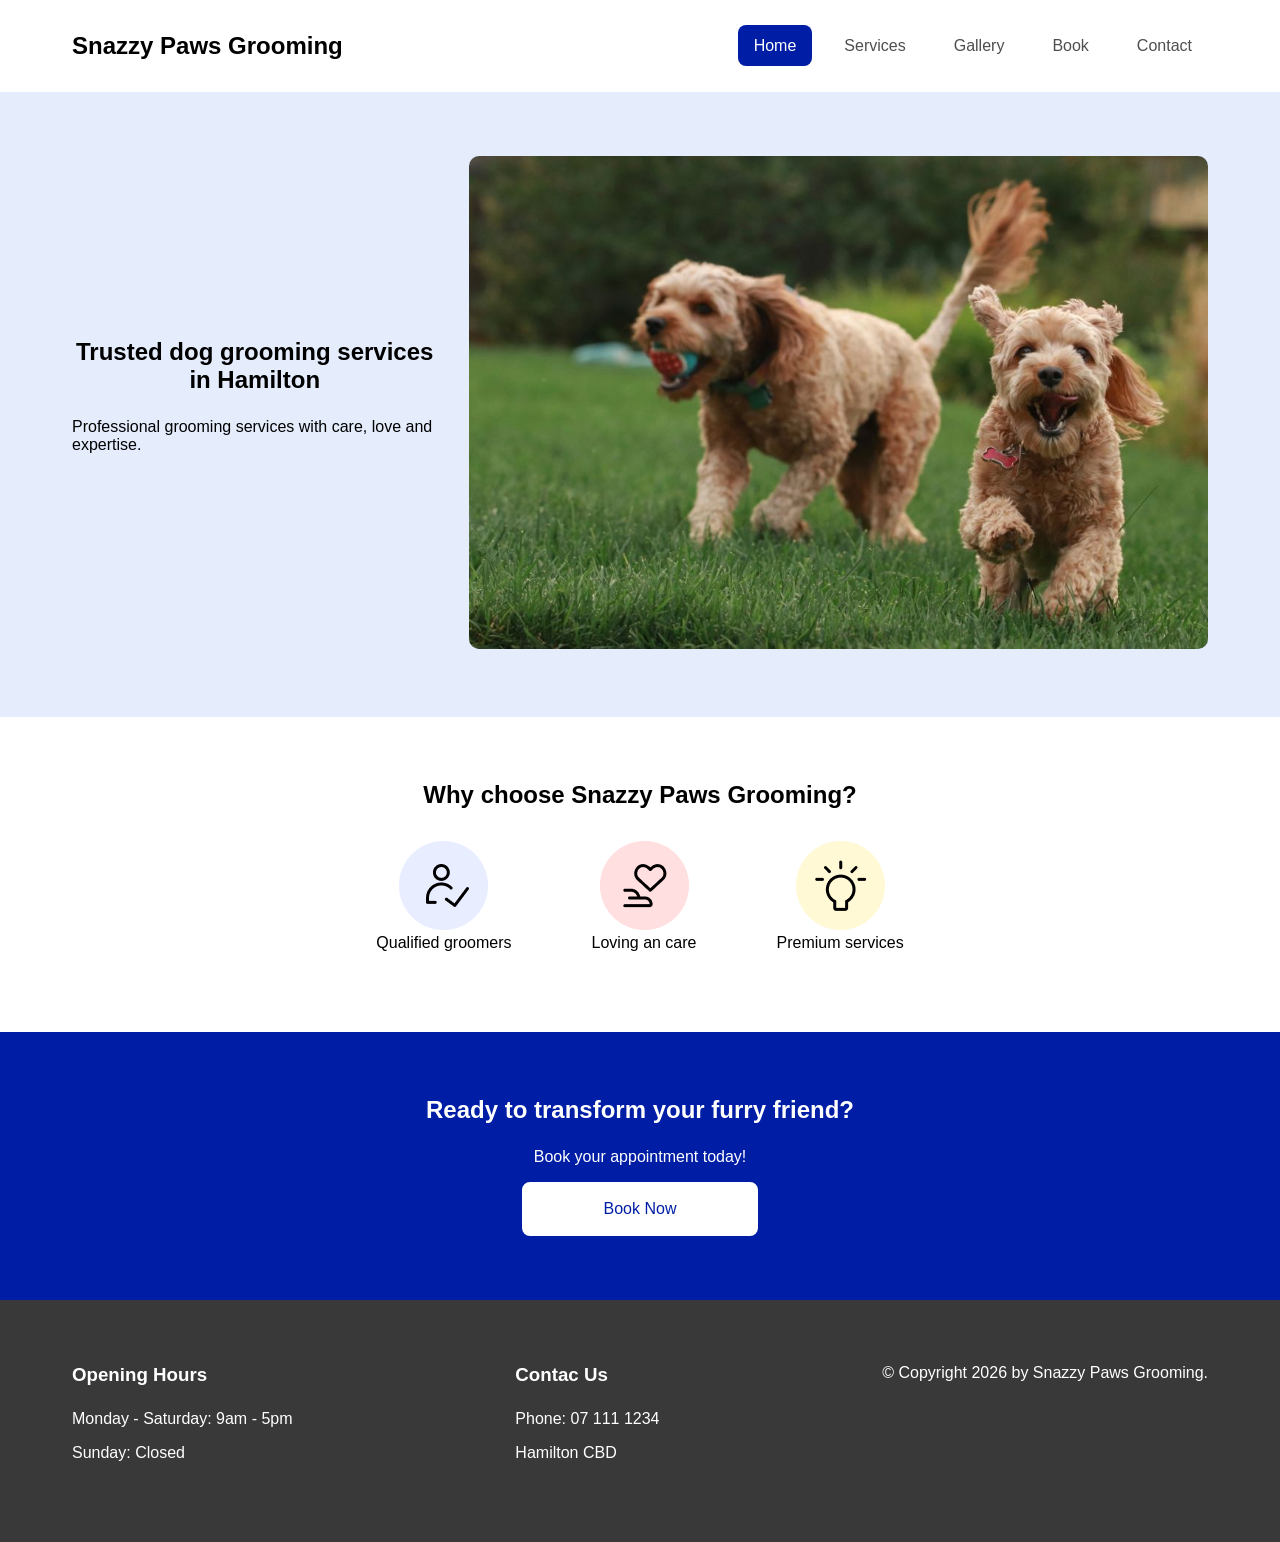
==== index.html @ c70ac974 "initial upload" ====
<!doctype html>
<html>
  <head>
    <meta charset="utf-8" />
    <meta name="viewport" content="width=device-width, initial-scale=1" />
    <title>Home - Snazzy Paws Grooming</title>
    <meta
      name="description"
      content="Trusted dog grooming services in Hamilton CBD. Professional grooming for dogs of all breads and ages."
    />
    <link rel="stylesheet" href="css/my-css.css" />
  </head>
  <body>
    <!--header-->
    <header>
      <nav class="nav">
        <div class="container">
          <!--company name-->
          <a href="index.html" class="logo">Snazzy Paws Grooming</a>
          <!--navigation menu-->
          <ul class="nav-menu">
            <li><a href="index.html" class="active">Home</a></li>
            <li><a href="services.html">Services</a></li>
            <li><a href="gallery.html">Gallery</a></li>
            <li><a href="booking.html">Book</a></li>
            <li><a href="contact.html">Contact</a></li>
          </ul>
        </div>
      </nav>
    </header>

    <!--main content-->
    <main>
      <section class="intro">
        <div class="container">
          <div class="left-col">
            <h1>Trusted dog grooming services in Hamilton</h1>
            <p>Professional grooming services with care, love and expertise.</p>
          </div>
          <div class="right-col-photo">
            <!--main image-->
            <img src="images/happydogs.jpg" alt="happy dogs in the field" />
            <!--photo credit-->
            <!--
    Photo by <a href="https://unsplash.com/@miaandersonphotography?utm_source=unsplash&utm_medium=referral&utm_content=creditCopyText">Mia Anderson</a> on <a href="https://unsplash.com/photos/brown-long-coated-small-dog-on-green-grass-field-during-daytime-2k6v10Y2dIg?utm_source=unsplash&utm_medium=referral&utm_content=creditCopyText">Unsplash</a>-->
          </div>
        </div>
      </section>

      <section class="why-us">
        <div class="container">
          <h2>Why choose Snazzy Paws Grooming?</h2>
          <div class="row">
            <div class="column">
              <img src="images/expert.png" alt="experts" />
              <p>Qualified groomers</p>
            </div>
            <div class="column">
              <img src="images/heart.png" alt="we care" />
              <p>Loving an care</p>
            </div>
            <div class="column">
              <img src="images/bulb.png" alt="bulb" />
              <p>Premium services</p>
            </div>
          </div>
        </div>
      </section>

      <!-- call to action book now -->
      <section class="call-to-action">
        <div class="container">
          <h2>Ready to transform your furry friend?</h2>
          <p>Book your appointment today!</p>
          <!--button-->
          <a href="booking.html" class="button btn-booknow">Book Now</a>
        </div>
      </section>
    </main>

    <!--footer-->
    <footer>
      <div class="container">
        <div>
          <h3>Opening Hours</h3>
          <p>Monday - Saturday: 9am - 5pm</p>
          <p>Sunday: Closed</p>
        </div>
        <div>
          <h3>Contac Us</h3>
          <p>Phone: 07 111 1234</p>
          <p>Hamilton CBD</p>
        </div>
        <p class="copyright">&copy; Copyright 2026 by Snazzy Paws Grooming.</p>
      </div>
    </footer>
  </body>
</html>
---- css/my-css.css ----
/* global */
/* universal box sizing */
* {
  margin: 0;
  padding: 0;
  box-sizing: border-box;
}

/* set body font type */
body {
  font-family: Arial, Helvetica, sans-serif;
}

/* text position is center and set space after */
h1 {
  text-align: center;
  margin-bottom: 1.5rem;
}

/* other heading have space after */
h2,
h3,
h4,
h5,
h6 {
  margin-bottom: 1.5rem;
}

p {
  margin-bottom: 1rem;
}

/* set max size and padding around the box*/
.container {
  max-width: 1200px;
  padding: 2rem;
  margin: 0 auto;
}

/* style the top navigation bar */
.nav .container {
  display: flex;
  justify-content: space-between;
  align-items: center;
}

/* style the logo on the navigation bar */
.logo {
  text-decoration: none;
  font-size: 1.5rem;
  font-weight: bold;
  color: black;
}

/* style the navigation menu items */
.nav-menu {
  display: flex;
  gap: 1rem;
  list-style: none;
}

.nav-menu a {
  text-decoration: none;
  padding: 0.75rem 1rem;
  border-radius: 0.5rem;
  color: rgb(78, 78, 78);
}
.nav-menu a:hover,
a.active {
  background-color: #001ea5;
  color: white;
}

/* buttons */
.button {
  display: inline-block;
  padding: 1rem 5rem;
  font-size: 1rem;
  border-radius: 0.5rem;
  cursor: pointer;
  border-color: #001ea5;
  text-decoration: none;
}
.btn-cta {
  background-color: #140664;
  color: rgb(0, 0, 0);
}

/* style the call-to-action button. background is blue so font colour set to white */
.btn-booknow {
  background-color: #ffffff;
  color: #001ea5;
  border: 2px solid white;
}
.btn-booknow:hover {
  background-color: #001ea5;
  color: white;
  border-color: white;
}

/* stayling page description on each page except the main home page */
.section-description {
  font-size: 1.3rem;
  color: #555;
  text-align: center;
  margin-bottom: 2rem;
}

/* intro section on home page */
.intro {
  background-color: rgb(229, 237, 253);
  padding: 2rem 0;
}

.intro .container {
  display: flex;
  align-items: center;
  justify-content: space-between;
  gap: 2rem;
}

.right-col-photo img {
  max-width: 100%;
  height: auto;
  border-radius: 10px;
}

/* why choose us section on home page*/
.why-us {
  padding: 2rem 0;
  text-align: center;
}

.row {
  display: flex;
  justify-content: center;
  gap: 5rem;
  margin-top: 2rem;
}

/* call to action section on home page */
.call-to-action {
  background-color: #001ea5;
  color: #ffffff;
  text-align: center;
  padding: 2rem 0;
}

/* the main top section on pages other than the home page*/
.top-section {
  padding: 3rem 0;
  background-color: rgb(236, 251, 255);
}

/* service table */
.service-table {
  margin-top: 4rem;
  width: 100%;
  background-color: #fff;
  box-shadow: 0 2px 8px rgba(0, 0, 0, 0.1);
}

.service-table th {
  background-color: #273366;
  color: white;
  text-align: center;
  padding: 1rem;
}

.service-table td {
  padding: 1rem 3rem;
  border-bottom: 1px solid #bdbdbd;
  vertical-align: top;
}

/* show gallery images in grid 4x4 */
.gallery {
  display: grid;
  grid-template-columns: repeat(4, 1fr);
  gap: 10px;
}

.gallery img {
  width: 100%;
  height: auto;
  object-fit: cover;
  border-radius: 6px;
}

/* center the google form on book page*/
.booking-form {
  display: flex;
  justify-content: center;
}
/* footer */
footer {
  padding: 2rem 0;
  background-color: rgb(57, 57, 57);
  color: white;
}

footer .container {
  display: flex;
  justify-content: space-between;
  gap: 2rem;
}

/* responsive tablet size */
@media (max-width: 768px) {
  /* re-arrange navigation items to vertical column */
  .nav .container {
    flex-direction: column;
    align-items: center;
    gap: 1rem;
  }
  .nav-menu {
    flex-direction: column;
    align-items: center;
    gap: 1rem;
  }

  /* button width filled across the page */
  .button {
    width: 100%;
  }

  /* reduce the space between the table and heading  */
  .service-table {
    margin-top: 1rem;
  }

  /* reduce the space inside each cell */
  .service-table td,
  .service-table t {
    padding: 0.5rem;
  }

  /* change the footer items to vetical column */
  footer .container {
    flex-direction: column;
    text-align: center;
    gap: 1.5rem;
  }

  .row {
    flex-direction: column;
    gap: 2rem;
  }

  .gallery {
    grid-template-columns: repeat(2, 1fr);
  }

  .intro .container {
    flex-direction: column;
    text-align: center;
  }
  .right-col-photo {
    justify-content: center;
  }
}

/* responsive mobile size */
@media (max-width: 600px) {
  .gallery {
    grid-template-columns: 1fr;
  }
}
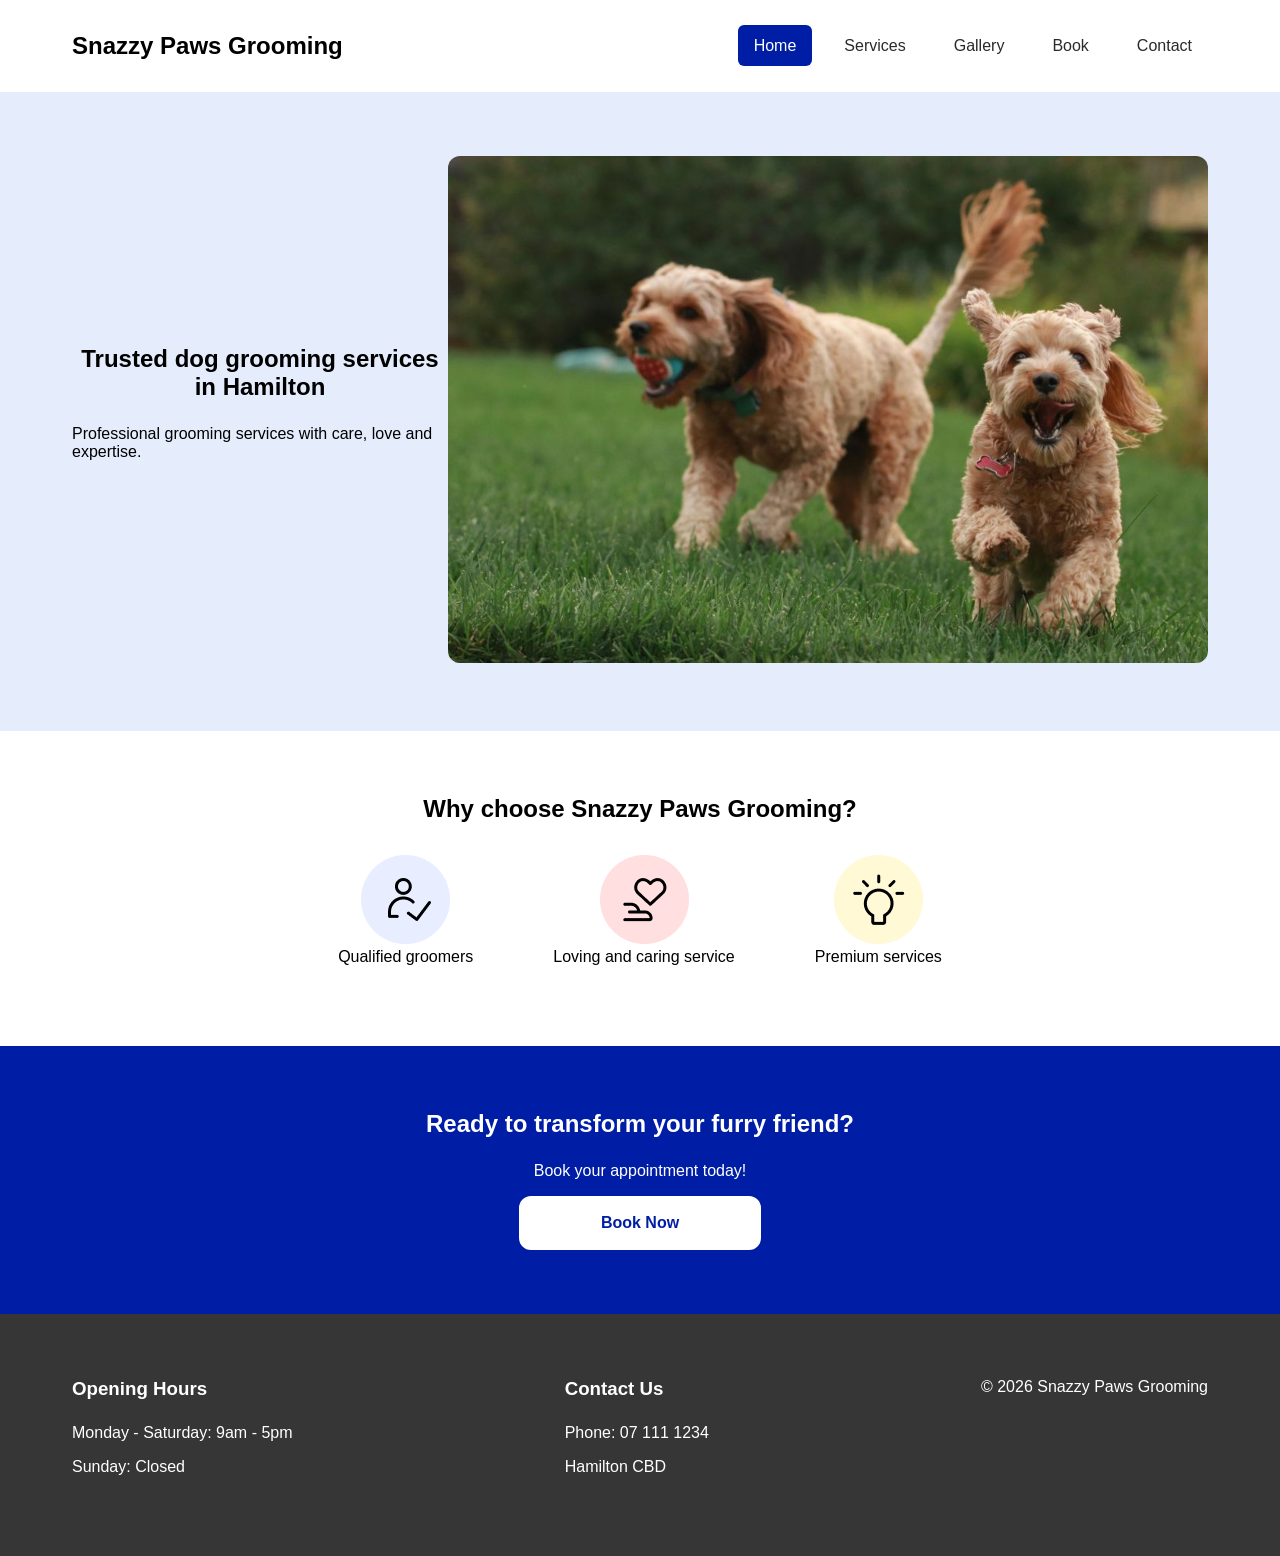
==== commit 1960e751: "Add files via upload" ====
--- a/index.html
+++ b/index.html
@@ -6,20 +6,22 @@
     <title>Home - Snazzy Paws Grooming</title>
     <meta
       name="description"
-      content="Trusted dog grooming services in Hamilton CBD. Professional grooming for dogs of all breads and ages."
+      content="Trusted dog grooming services in Hamilton CBD. Professional grooming for dogs of all breeds and ages."
     />
     <link rel="stylesheet" href="css/my-css.css" />
   </head>
   <body>
     <!--header-->
     <header>
-      <nav class="nav">
+      <nav class="nav" aria-label="top navigation">
         <div class="container">
           <!--company name-->
           <a href="index.html" class="logo">Snazzy Paws Grooming</a>
           <!--navigation menu-->
           <ul class="nav-menu">
-            <li><a href="index.html" class="active">Home</a></li>
+            <li>
+              <a href="index.html" class="active" aria-current="page">Home</a>
+            </li>
             <li><a href="services.html">Services</a></li>
             <li><a href="gallery.html">Gallery</a></li>
             <li><a href="booking.html">Book</a></li>
@@ -39,10 +41,8 @@
           </div>
           <div class="right-col-photo">
             <!--main image-->
-            <img src="images/happydogs.jpg" alt="happy dogs in the field" />
-            <!--photo credit-->
-            <!--
-    Photo by <a href="https://unsplash.com/@miaandersonphotography?utm_source=unsplash&utm_medium=referral&utm_content=creditCopyText">Mia Anderson</a> on <a href="https://unsplash.com/photos/brown-long-coated-small-dog-on-green-grass-field-during-daytime-2k6v10Y2dIg?utm_source=unsplash&utm_medium=referral&utm_content=creditCopyText">Unsplash</a>-->
+            <img src="images/happydogs.jpg" alt="" aria-hidden="true" />
+            <!--photo credit: Mia Anderson on Unsplash-->
           </div>
         </div>
       </section>
@@ -51,29 +51,29 @@
         <div class="container">
           <h2>Why choose Snazzy Paws Grooming?</h2>
           <div class="row">
-            <div class="column">
-              <img src="images/expert.png" alt="experts" />
+            <div>
+              <img src="images/expert.png" alt="" aria-hidden="true" />
               <p>Qualified groomers</p>
             </div>
-            <div class="column">
-              <img src="images/heart.png" alt="we care" />
-              <p>Loving an care</p>
+            <div>
+              <img src="images/heart.png" alt="" aria-hidden="true" />
+              <p>Loving and caring service</p>
             </div>
-            <div class="column">
-              <img src="images/bulb.png" alt="bulb" />
+            <div>
+              <img src="images/bulb.png" alt="" aria-hidden="true" />
               <p>Premium services</p>
             </div>
           </div>
         </div>
       </section>
 
-      <!-- call to action book now -->
+      <!--call to action book now-->
       <section class="call-to-action">
         <div class="container">
           <h2>Ready to transform your furry friend?</h2>
           <p>Book your appointment today!</p>
           <!--button-->
-          <a href="booking.html" class="button btn-booknow">Book Now</a>
+          <a href="booking.html" class="btn-booknow">Book Now</a>
         </div>
       </section>
     </main>
@@ -87,11 +87,11 @@
           <p>Sunday: Closed</p>
         </div>
         <div>
-          <h3>Contac Us</h3>
+          <h3>Contact Us</h3>
           <p>Phone: 07 111 1234</p>
           <p>Hamilton CBD</p>
         </div>
-        <p class="copyright">&copy; Copyright 2026 by Snazzy Paws Grooming.</p>
+        <p>&copy; 2026 Snazzy Paws Grooming</p>
       </div>
     </footer>
   </body>
--- a/css/my-css.css
+++ b/css/my-css.css
@@ -6,18 +6,18 @@
   box-sizing: border-box;
 }
 
-/* set body font type */
+/* set body default font for the entire website */
 body {
   font-family: Arial, Helvetica, sans-serif;
 }
 
-/* text position is center and set space after */
+/* center page headings and add space */
 h1 {
   text-align: center;
   margin-bottom: 1.5rem;
 }
 
-/* other heading have space after */
+/* add spacing below secondary headings */
 h2,
 h3,
 h4,
@@ -30,21 +30,21 @@
   margin-bottom: 1rem;
 }
 
-/* set max size and padding around the box*/
+/* set max size for containers and add spacing below */
 .container {
   max-width: 1200px;
   padding: 2rem;
   margin: 0 auto;
 }
 
-/* style the top navigation bar */
+/* arrange the logo and navigation menu in a horizontal row */
 .nav .container {
   display: flex;
   justify-content: space-between;
   align-items: center;
 }
 
-/* style the logo on the navigation bar */
+/* style the business logo link */
 .logo {
   text-decoration: none;
   font-size: 1.5rem;
@@ -52,7 +52,7 @@
   color: black;
 }
 
-/* style the navigation menu items */
+/* display navigation links in a horizontal row */
 .nav-menu {
   display: flex;
   gap: 1rem;
@@ -62,8 +62,8 @@
 .nav-menu a {
   text-decoration: none;
   padding: 0.75rem 1rem;
-  border-radius: 0.5rem;
-  color: rgb(78, 78, 78);
+  border-radius: 6px;
+  color: #2a2a2a;
 }
 .nav-menu a:hover,
 a.active {
@@ -71,26 +71,57 @@
   color: white;
 }
 
-/* buttons */
-.button {
+/* intro section on the home page */
+.intro {
+  background-color: rgb(229, 237, 253);
+  padding: 2rem 0;
+}
+
+.intro .container {
+  display: flex;
+  align-items: center;
+  justify-content: space-between;
+}
+
+.right-col-photo img {
+  max-width: 100%;
+  height: auto;
+  border-radius: 12px;
+}
+
+/* why-choose-us section on the home page*/
+.why-us {
+  padding: 2rem 0;
+  text-align: center;
+}
+
+.row {
+  display: flex;
+  justify-content: center;
+  gap: 5rem;
+  margin-top: 2rem;
+}
+
+/* call to action section on the home page */
+.call-to-action {
+  background-color: #001ea5;
+  color: #ffffff;
+  text-align: center;
+  padding: 2rem 0;
+}
+
+/* style the call-to-action button */
+.btn-booknow {
   display: inline-block;
   padding: 1rem 5rem;
   font-size: 1rem;
-  border-radius: 0.5rem;
+  border-radius: 12px;
   cursor: pointer;
-  border-color: #001ea5;
-  text-decoration: none;
-}
-.btn-cta {
-  background-color: #140664;
-  color: rgb(0, 0, 0);
-}
-
-/* style the call-to-action button. background is blue so font colour set to white */
-.btn-booknow {
   background-color: #ffffff;
   color: #001ea5;
   border: 2px solid white;
+  text-decoration: none;
+  font-weight: 600;
 }
 .btn-booknow:hover {
   background-color: #001ea5;
@@ -98,61 +129,21 @@
   border-color: white;
 }
 
-/* stayling page description on each page except the main home page */
-.section-description {
-  font-size: 1.3rem;
-  color: #555;
-  text-align: center;
-  margin-bottom: 2rem;
-}
-
-/* intro section on home page */
-.intro {
-  background-color: rgb(229, 237, 253);
-  padding: 2rem 0;
-}
-
-.intro .container {
-  display: flex;
-  align-items: center;
-  justify-content: space-between;
-  gap: 2rem;
-}
-
-.right-col-photo img {
-  max-width: 100%;
-  height: auto;
-  border-radius: 10px;
-}
-
-/* why choose us section on home page*/
-.why-us {
-  padding: 2rem 0;
-  text-align: center;
-}
-
-.row {
-  display: flex;
-  justify-content: center;
-  gap: 5rem;
-  margin-top: 2rem;
-}
-
-/* call to action section on home page */
-.call-to-action {
-  background-color: #001ea5;
-  color: #ffffff;
-  text-align: center;
-  padding: 2rem 0;
-}
-
-/* the main top section on pages other than the home page*/
+/* page header section on pages */
 .top-section {
   padding: 3rem 0;
   background-color: rgb(236, 251, 255);
 }
 
-/* service table */
+/* style page descriptions below the page headings */
+.section-description {
+  font-size: 1.3rem;
+  color: #2a2a2a;
+  text-align: center;
+  margin-bottom: 2rem;
+}
+
+/* styling service and pricing table on the service page */
 .service-table {
   margin-top: 4rem;
   width: 100%;
@@ -173,10 +164,10 @@
   vertical-align: top;
 }
 
-/* show gallery images in grid 4x4 */
+/* show gallery images in a 4 column grid on the gallery page */
 .gallery {
   display: grid;
-  grid-template-columns: repeat(4, 1fr);
+  grid-template-columns: auto auto auto auto;
   gap: 10px;
 }
 
@@ -187,82 +178,187 @@
   border-radius: 6px;
 }
 
-/* center the google form on book page*/
+/* layout used for the contact form and google map on the contact page */
+.column {
+  width: 100%;
+}
+
+/* booking form on the booking page */
 .booking-form {
-  display: flex;
-  justify-content: center;
-}
-/* footer */
+  padding: 2rem;
+  background-color: #fff;
+  box-shadow: 0 2px 8px rgba(0, 0, 0, 0.1);
+  border-radius: 12px;
+}
+
+.booking-form legend {
+  margin-bottom: 1rem;
+  font-size: 1.3rem;
+}
+
+.booking-form fieldset {
+  border: 1px solid;
+  padding: 1.5rem;
+  border-radius: 8px;
+  width: 100%;
+}
+
+.booking-form label {
+  display: block;
+}
+
+/* style text inputs and form controls */
+.booking-form input {
+  width: 100%;
+  height: 40px;
+  margin: 0.5rem 0 1rem 0;
+  border-radius: 8px;
+  border: 1px solid #bdbdbd;
+  padding: 0 1rem;
+}
+
+/* display service items in a two column grid in the booking form */
+.service-items {
+  display: grid;
+  grid-template-columns: auto auto;
+}
+
+/* booking form - individual service card */
+.service-item {
+  display: flex;
+  gap: 1rem;
+  align-items: flex-start;
+  border: 1px solid #ccc;
+  border-radius: 8px;
+  padding: 1rem;
+  margin: 1rem;
+}
+
+/* booking form checkbox - prevent from stretching to full width*/
+.service-item input {
+  width: auto;
+}
+
+/* contact form - comment box styling */
+textarea {
+  width: 100%;
+  height: 120px;
+  border-radius: 8px;
+  border-color: #bdbdbd;
+}
+
+/* add spacing above the submit button */
+.submit {
+  margin-top: 2rem;
+}
+
+/* override default input styling for the submit button */
+.booking-form .submit-button {
+  height: 60px;
+  border-radius: 8px;
+  border: solid 1px #363636;
+  font-size: 1rem;
+  font-weight: 600;
+  cursor: pointer;
+}
+
+.submit-button:hover {
+  background-color: #140664;
+  color: #ffffff;
+}
+
+/* footer across all pages */
 footer {
   padding: 2rem 0;
-  background-color: rgb(57, 57, 57);
+  background-color: #363636;
   color: white;
 }
 
 footer .container {
   display: flex;
   justify-content: space-between;
-  gap: 2rem;
-}
-
-/* responsive tablet size */
+}
+
+/* tablet size layout */
 @media (max-width: 768px) {
-  /* re-arrange navigation items to vertical column */
+  /* re-arrange logo and navigation vertically */
   .nav .container {
     flex-direction: column;
     align-items: center;
-    gap: 1rem;
-  }
+    gap: 3rem;
+  }
+
+  /* reduce spacing between navigation items */
   .nav-menu {
-    flex-direction: column;
-    align-items: center;
-    gap: 1rem;
-  }
-
-  /* button width filled across the page */
-  .button {
+    gap: 0.5rem;
+  }
+
+  /* make booknow button span across the screen */
+  .btn-booknow {
     width: 100%;
   }
 
-  /* reduce the space between the table and heading  */
+  /* reduce the space above the services table  */
   .service-table {
     margin-top: 1rem;
   }
 
-  /* reduce the space inside each cell */
+  /* reduce table cell padding on smaller screens */
   .service-table td,
-  .service-table t {
+  .service-table th {
     padding: 0.5rem;
   }
 
-  /* change the footer items to vetical column */
+  /* stack row content vertically */
+  .row {
+    flex-direction: column;
+    gap: 2rem;
+  }
+
+  /* display gallery images in two columns */
+  .gallery {
+    grid-template-columns: auto auto;
+  }
+
+  /* stack intro content vertically */
+  .intro .container {
+    flex-direction: column;
+    text-align: center;
+  }
+
+  /* reduce form padding */
+  .booking-form {
+    padding: 1rem;
+  }
+  /* stack footer content vertically */
   footer .container {
     flex-direction: column;
     text-align: center;
     gap: 1.5rem;
   }
-
-  .row {
-    flex-direction: column;
-    gap: 2rem;
-  }
-
+}
+
+/* movile layout */
+@media (max-width: 600px) {
+  /* diplay navigation links as a vertical menu */
+  .nav-menu {
+    flex-direction: column;
+    align-items: center;
+    gap: 1.5rem;
+  }
+
+  /* reduce container padding to maximise screen space */
+  .top-section .container {
+    padding: 0.5rem;
+  }
+
+  /* display gallery images in a single column */
   .gallery {
-    grid-template-columns: repeat(2, 1fr);
-  }
-
-  .intro .container {
-    flex-direction: column;
-    text-align: center;
-  }
-  .right-col-photo {
-    justify-content: center;
-  }
-}
-
-/* responsive mobile size */
-@media (max-width: 600px) {
-  .gallery {
-    grid-template-columns: 1fr;
-  }
-}
+    grid-template-columns: auto;
+  }
+
+  /* booking form - display service cards in a single column */
+  .service-items {
+    grid-template-columns: auto;
+  }
+}
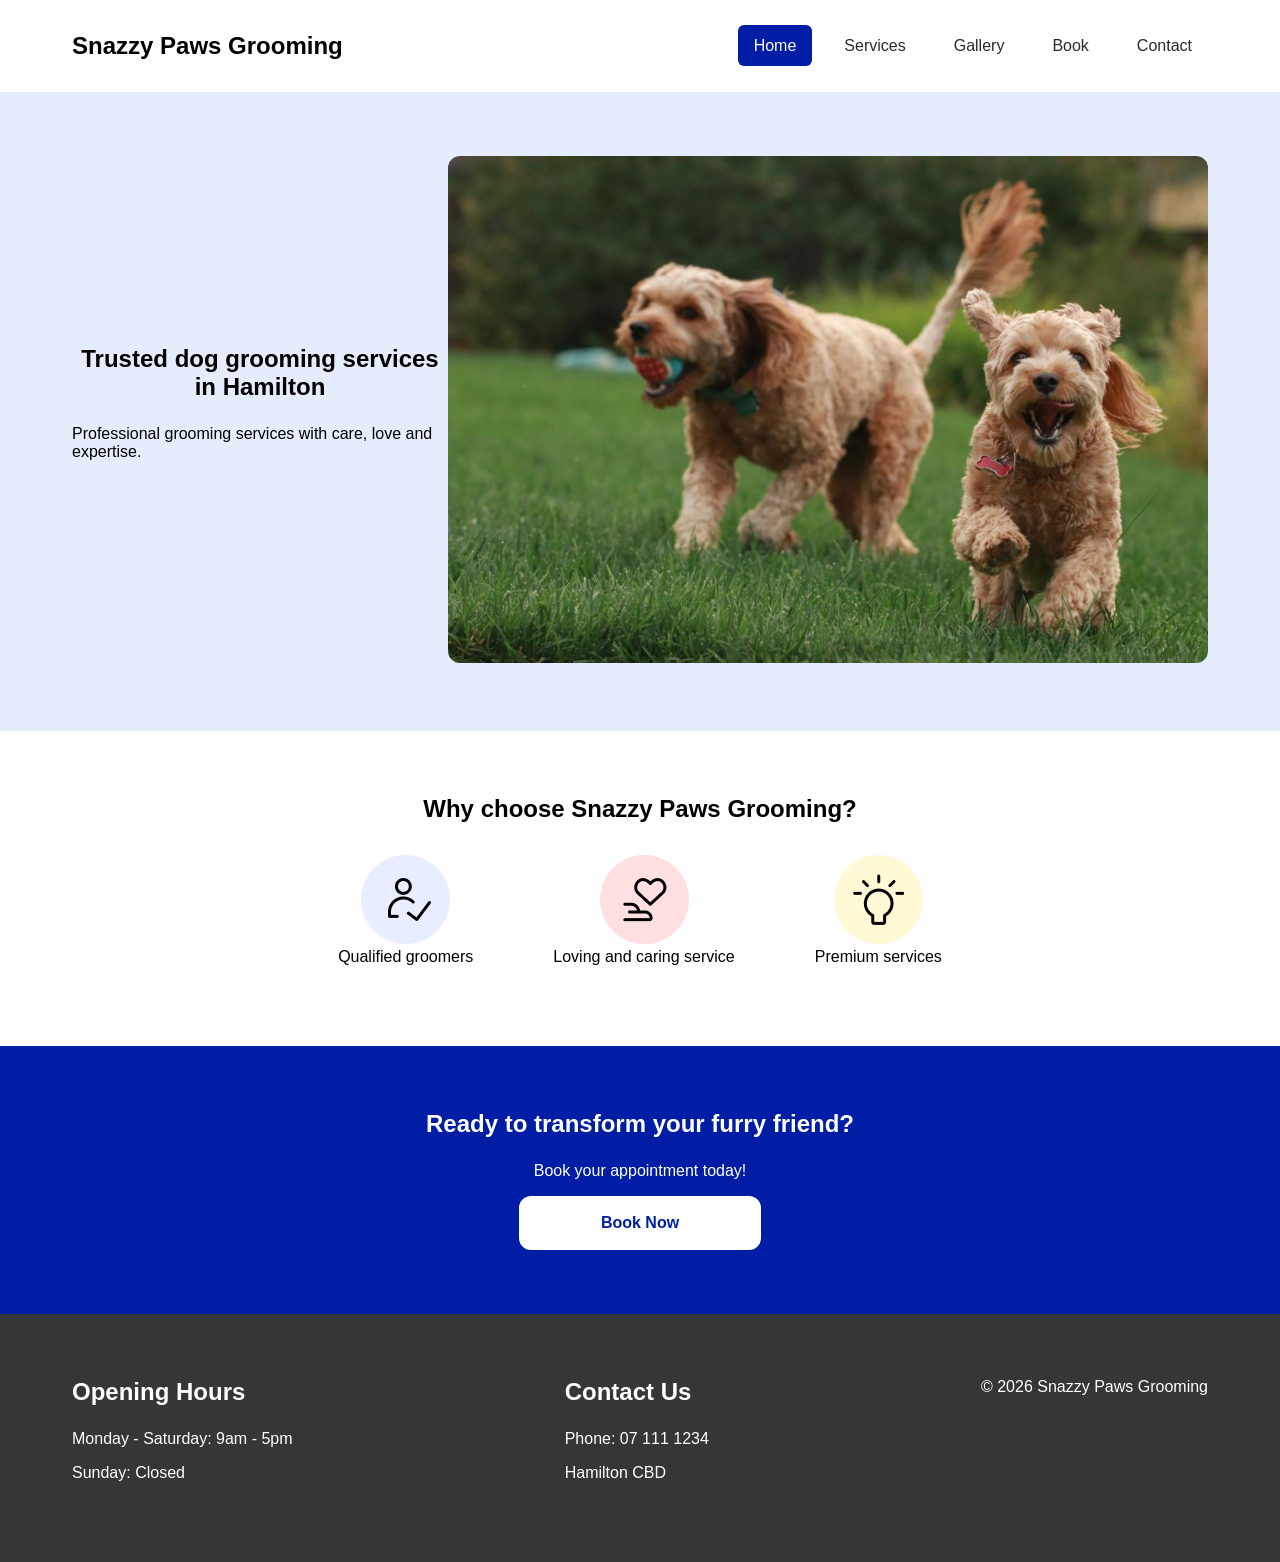
==== commit eddaa9f9: "Add files via upload html updated" ====
--- a/index.html
+++ b/index.html
@@ -1,98 +1,99 @@
 <!doctype html>
-<html>
-  <head>
-    <meta charset="utf-8" />
-    <meta name="viewport" content="width=device-width, initial-scale=1" />
-    <title>Home - Snazzy Paws Grooming</title>
-    <meta
-      name="description"
-      content="Trusted dog grooming services in Hamilton CBD. Professional grooming for dogs of all breeds and ages."
-    />
-    <link rel="stylesheet" href="css/my-css.css" />
-  </head>
-  <body>
-    <!--header-->
-    <header>
-      <nav class="nav" aria-label="top navigation">
-        <div class="container">
-          <!--company name-->
-          <a href="index.html" class="logo">Snazzy Paws Grooming</a>
-          <!--navigation menu-->
-          <ul class="nav-menu">
-            <li>
-              <a href="index.html" class="active" aria-current="page">Home</a>
-            </li>
-            <li><a href="services.html">Services</a></li>
-            <li><a href="gallery.html">Gallery</a></li>
-            <li><a href="booking.html">Book</a></li>
-            <li><a href="contact.html">Contact</a></li>
-          </ul>
+<html lang="en">
+
+<head>
+  <meta charset="utf-8">
+  <meta name="viewport" content="width=device-width, initial-scale=1">
+  <title>Home - Snazzy Paws Grooming</title>
+  <meta name="description"
+    content="Trusted dog grooming services in Hamilton CBD. Professional grooming for dogs of all breeds and ages.">
+  <link rel="stylesheet" href="css/my-css.css">
+</head>
+
+<body>
+  <!--header-->
+  <header>
+    <nav class="nav" aria-label="top navigation">
+      <div class="container">
+        <!--company name-->
+        <a href="index.html" class="logo">Snazzy Paws Grooming</a>
+        <!--navigation menu-->
+        <ul class="nav-menu">
+          <li>
+            <a href="index.html" class="active" aria-current="page">Home</a>
+          </li>
+          <li><a href="services.html">Services</a></li>
+          <li><a href="gallery.html">Gallery</a></li>
+          <li><a href="booking.html">Book</a></li>
+          <li><a href="contact.html">Contact</a></li>
+        </ul>
+      </div>
+    </nav>
+  </header>
+
+  <!--main content-->
+  <main>
+    <section class="intro">
+      <div class="container">
+        <div class="left-col">
+          <h1>Trusted dog grooming services in Hamilton</h1>
+          <p>Professional grooming services with care, love and expertise.</p>
         </div>
-      </nav>
-    </header>
+        <div class="right-col-photo">
+          <!--main image-->
+          <img src="images/happydogs.jpg" alt="" aria-hidden="true">
+          <!--photo credit: Mia Anderson on Unsplash-->
+        </div>
+      </div>
+    </section>
 
-    <!--main content-->
-    <main>
-      <section class="intro">
-        <div class="container">
-          <div class="left-col">
-            <h1>Trusted dog grooming services in Hamilton</h1>
-            <p>Professional grooming services with care, love and expertise.</p>
+    <section class="why-us">
+      <div class="container">
+        <h2>Why choose Snazzy Paws Grooming?</h2>
+        <div class="row">
+          <div>
+            <img src="images/expert.png" alt="" aria-hidden="true">
+            <p>Qualified groomers</p>
           </div>
-          <div class="right-col-photo">
-            <!--main image-->
-            <img src="images/happydogs.jpg" alt="" aria-hidden="true" />
-            <!--photo credit: Mia Anderson on Unsplash-->
+          <div>
+            <img src="images/heart.png" alt="" aria-hidden="true">
+            <p>Loving and caring service</p>
+          </div>
+          <div>
+            <img src="images/bulb.png" alt="" aria-hidden="true">
+            <p>Premium services</p>
           </div>
         </div>
-      </section>
+      </div>
+    </section>
 
-      <section class="why-us">
-        <div class="container">
-          <h2>Why choose Snazzy Paws Grooming?</h2>
-          <div class="row">
-            <div>
-              <img src="images/expert.png" alt="" aria-hidden="true" />
-              <p>Qualified groomers</p>
-            </div>
-            <div>
-              <img src="images/heart.png" alt="" aria-hidden="true" />
-              <p>Loving and caring service</p>
-            </div>
-            <div>
-              <img src="images/bulb.png" alt="" aria-hidden="true" />
-              <p>Premium services</p>
-            </div>
-          </div>
-        </div>
-      </section>
+    <!--call to action book now-->
+    <section class="call-to-action">
+      <div class="container">
+        <h2>Ready to transform your furry friend?</h2>
+        <p>Book your appointment today!</p>
+        <!--button-->
+        <a href="booking.html" class="btn-booknow">Book Now</a>
+      </div>
+    </section>
+  </main>
 
-      <!--call to action book now-->
-      <section class="call-to-action">
-        <div class="container">
-          <h2>Ready to transform your furry friend?</h2>
-          <p>Book your appointment today!</p>
-          <!--button-->
-          <a href="booking.html" class="btn-booknow">Book Now</a>
-        </div>
-      </section>
-    </main>
+  <!--footer-->
+  <footer>
+    <div class="container">
+      <div>
+        <h2>Opening Hours</h2>
+        <p>Monday - Saturday: 9am - 5pm</p>
+        <p>Sunday: Closed</p>
+      </div>
+      <div>
+        <h2>Contact Us</h2>
+        <p>Phone: 07 111 1234</p>
+        <p>Hamilton CBD</p>
+      </div>
+      <p>&copy; 2026 Snazzy Paws Grooming</p>
+    </div>
+  </footer>
+</body>
 
-    <!--footer-->
-    <footer>
-      <div class="container">
-        <div>
-          <h3>Opening Hours</h3>
-          <p>Monday - Saturday: 9am - 5pm</p>
-          <p>Sunday: Closed</p>
-        </div>
-        <div>
-          <h3>Contact Us</h3>
-          <p>Phone: 07 111 1234</p>
-          <p>Hamilton CBD</p>
-        </div>
-        <p>&copy; 2026 Snazzy Paws Grooming</p>
-      </div>
-    </footer>
-  </body>
-</html>
+</html>
